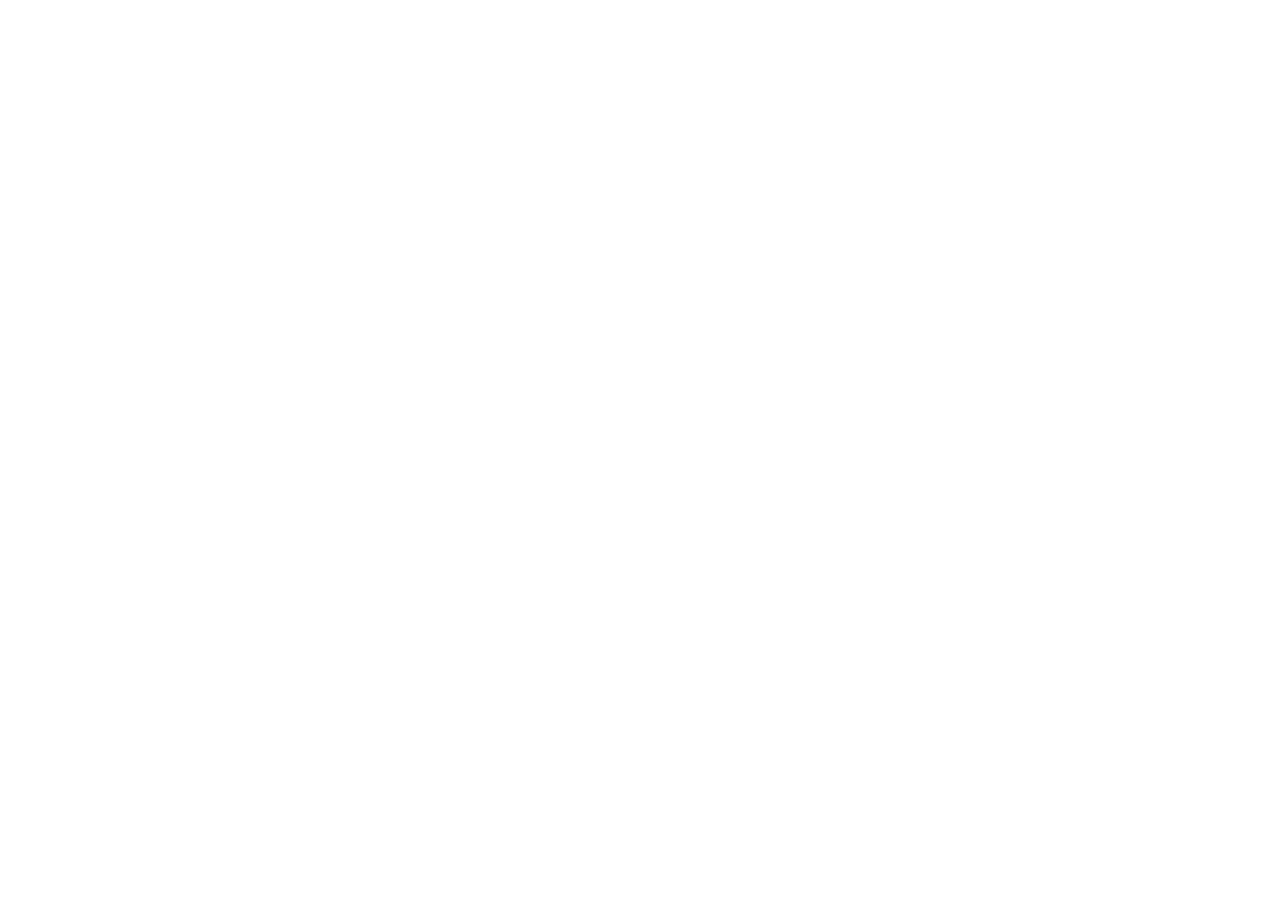
==== WebVisualizations/index.html @ 038affb7 "adding all files" ====
<!DOCTYPE html>
<html lang="en">
  <head>
    <meta charset="UTF-8" />
    <meta name="viewport" content="width=device-width, initial-scale=1.0" />
    <title>Document</title>
  </head>
  <body></body>
</html>
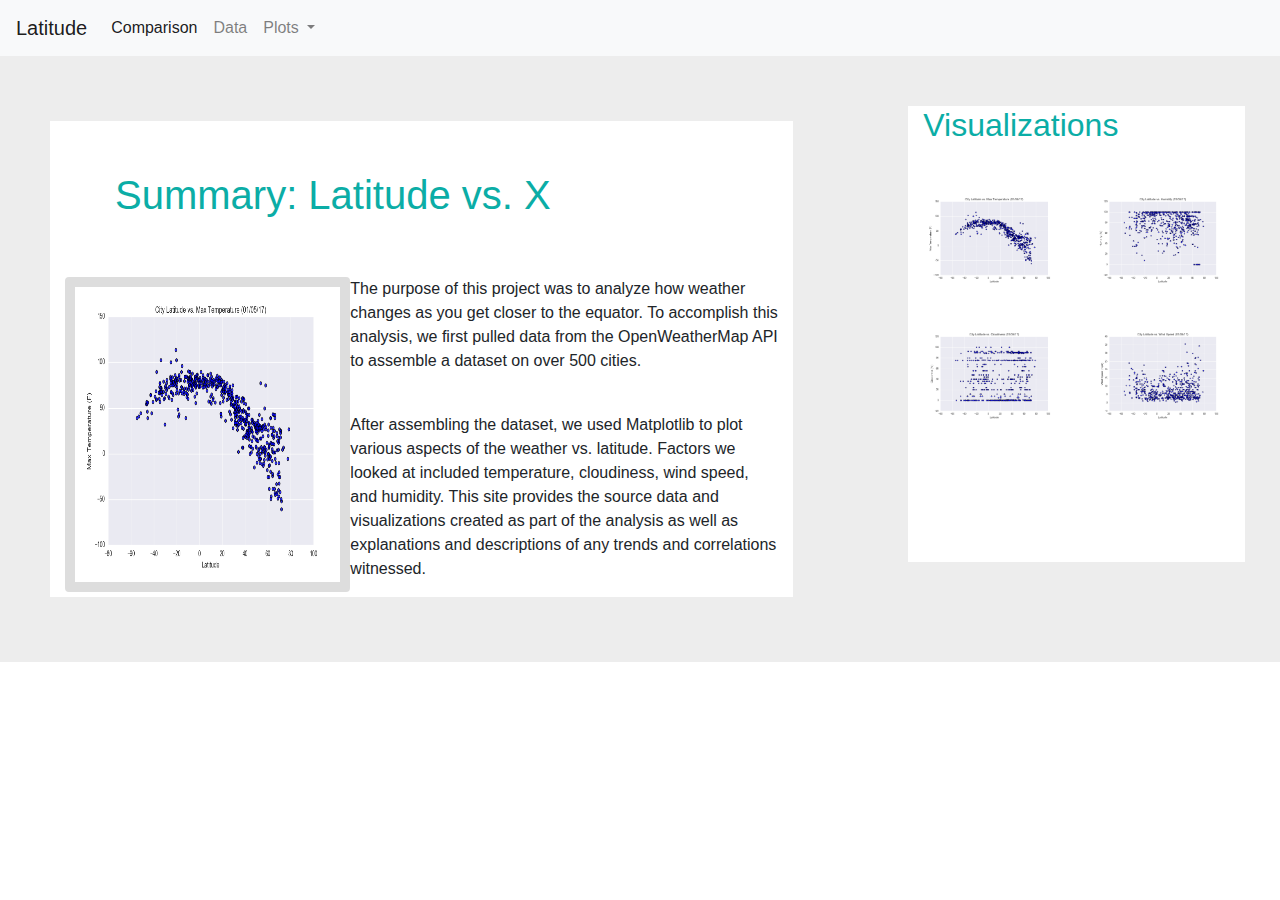
==== commit e22d7cd1: "updating index.html file" ====
--- a/WebVisualizations/index.html
+++ b/WebVisualizations/index.html
@@ -3,7 +3,128 @@
   <head>
     <meta charset="UTF-8" />
     <meta name="viewport" content="width=device-width, initial-scale=1.0" />
-    <title>Document</title>
+    <!-- Bootstrap CDN -->
+    <link rel="stylesheet" type="text/css" href="style.css" />
+    <link
+      rel="stylesheet"
+      href="https://stackpath.bootstrapcdn.com/bootstrap/4.4.1/css/bootstrap.min.css"
+      integrity="sha384-Vkoo8x4CGsO3+Hhxv8T/Q5PaXtkKtu6ug5TOeNV6gBiFeWPGFN9MuhOf23Q9Ifjh"
+      crossorigin="anonymous"
+    />
+    <script
+      src="https://code.jquery.com/jquery-3.3.1.slim.min.js"
+      integrity="sha384-q8i/X+965DzO0rT7abK41JStQIAqVgRVzpbzo5smXKp4YfRvH+8abtTE1Pi6jizo"
+      crossorigin="anonymous"
+    ></script>
+    <script
+      src="https://cdnjs.cloudflare.com/ajax/libs/popper.js/1.14.7/umd/popper.min.js"
+      integrity="sha384-UO2eT0CpHqdSJQ6hJty5KVphtPhzWj9WO1clHTMGa3JDZwrnQq4sF86dIHNDz0W1"
+      crossorigin="anonymous"
+    ></script>
+    <script
+      src="https://stackpath.bootstrapcdn.com/bootstrap/4.3.1/js/bootstrap.min.js"
+      integrity="sha384-JjSmVgyd0p3pXB1rRibZUAYoIIy6OrQ6VrjIEaFf/nJGzIxFDsf4x0xIM+B07jRM"
+      crossorigin="anonymous"
+    ></script>
+
+    <title>Latitude</title>
   </head>
-  <body></body>
+  <body>
+    <nav class="navbar navbar-expand-lg navbar-light bg-light">
+      <a class="navbar-brand" href="index.html">Latitude</a>
+      <button
+        class="navbar-toggler"
+        type="button"
+        data-toggle="collapse"
+        data-target="#navbarNavDropdown"
+        aria-controls="navbarNavDropdown"
+        aria-expanded="false"
+        aria-label="Toggle navigation"
+      >
+        <span class="navbar-toggler-icon"></span>
+      </button>
+      <div class="collapse navbar-collapse" id="navbarNavDropdown">
+        <ul class="navbar-nav">
+          <li class="nav-item active">
+            <a class="nav-link" href="comparison.html"
+              >Comparison <span class="sr-only">(current)</span></a
+            >
+          </li>
+          <li class="nav-item">
+            <a class="nav-link" href="data.html">Data</a>
+          </li>
+          <li class="nav-item dropdown">
+            <a
+              class="nav-link dropdown-toggle"
+              href="#"
+              id="navbarDropdownMenuLink"
+              data-toggle="dropdown"
+              aria-haspopup="true"
+              aria-expanded="false"
+            >
+              Plots
+            </a>
+            <div class="dropdown-menu" aria-labelledby="navbarDropdownMenuLink">
+              <a class="dropdown-item" href="temp.html">Temperature</a>
+              <a class="dropdown-item" href="humidity.html">Humidity</a>
+              <a class="dropdown-item" href="cloudiness.html">Cloudiness</a>
+              <a class="dropdown-item" href="wind.html">Wind Speed</a>
+            </div>
+          </li>
+        </ul>
+      </div>
+    </nav>
+
+    <div class="row my-row">
+      <div class="col-md-8 col-sm-6 my-col">
+        <h1>Summary: Latitude vs. X</h1>
+        <img src="Resources/assets:images/Fig1.png" alt="lat-temp graph" />
+        <p>
+          The purpose of this project was to analyze how weather changes as you
+          get closer to the equator. To accomplish this analysis, we first
+          pulled data from the OpenWeatherMap API to assemble a dataset on over
+          500 cities.
+        </p>
+        <br />
+        <p>
+          After assembling the dataset, we used Matplotlib to plot various
+          aspects of the weather vs. latitude. Factors we looked at included
+          temperature, cloudiness, wind speed, and humidity. This site provides
+          the source data and visualizations created as part of the analysis as
+          well as explanations and descriptions of any trends and correlations
+          witnessed.
+        </p>
+      </div>
+      <div class="col-md-4 col-sm-6 my-col">
+        <h2>Visualizations</h2>
+        <div class="row">
+          <div class="col">
+            <a href="temp.html"
+              ><img src="Resources/assets:images/Fig1.png" alt="temp graph" />
+            </a>
+          </div>
+          <div class="col">
+            <a href="humidity.html"
+              ><img src="Resources/assets:images/Fig2.png" alt="humidity graph"
+            /></a>
+          </div>
+          <div class="w-100"></div>
+          <div class="col">
+            <a href="cloudiness.html"
+              ><img
+                src="Resources/assets:images/Fig3.png"
+                alt="cloudiness graph"
+            /></a>
+          </div>
+          <div class="col">
+            <a href="wind.html"
+              ><img
+                src="Resources/assets:images/Fig4.png"
+                alt="wind speed graph"
+            /></a>
+          </div>
+        </div>
+      </div>
+    </div>
+  </body>
 </html>
--- a/WebVisualizations/style.css
+++ b/WebVisualizations/style.css
@@ -0,0 +1,99 @@
+.col-md-8 img {
+  float: left;
+  border: 10px solid #ddd;
+  border-radius: 4px;
+  padding: 0px;
+  width: 40%;
+  height: 35vh;
+}
+
+#picture-boxes {
+  border: 30px solid gold;
+  float: left;
+  border: 1px solid #ddd;
+  border-radius: 4px;
+  padding: 10px;
+  width: 100%;
+  height: 80vh;
+}
+
+/* Adding media queries to show the drop-down, and hide the navbar when the screen is smaller than 480 pixels */
+/*@media (max-width: 600px) {
+  .navbar li {
+    padding: 10px;
+  }
+
+/*.navbar ul {
+  visibility: hidden;
+}
+*/
+#nav-select {
+  visibility: visible;
+}
+
+.block {
+  width: 45%;
+  height: 50vh;
+  margin: 4px;
+  border: 1px solid black;
+  float: left;
+}
+
+.one {
+  background: yellow;
+}
+
+.two {
+  background: lightblue;
+  float: right;
+}
+
+.three {
+  background: orange;
+}
+
+.four {
+  background: red;
+  float: right;
+}
+
+.vis-img {
+  vertical-align: top;
+  display: inline-block;
+  text-align: center;
+  width: 45%;
+}
+
+h1 {
+  color: #0bada6;
+  font-family: sans-serif;
+  font-weight: 900;
+  padding: 50px;
+}
+h2 {
+  color: #0bada6;
+}
+
+p {
+  font-family: sans-serif;
+}
+
+.col-md-8 {
+  background: #fff;
+  border: 65px solid #ededed;
+}
+
+.col-md-4 {
+  position: relative;
+  background: #fff;
+  border: 50px solid #ededed;
+  border-bottom: 100px solid #ededed;
+}
+
+.col-md-4 img {
+  width: 100%;
+  display: block;
+  margin-left: auto;
+  margin-right: auto;
+  margin-top: 40px;
+}
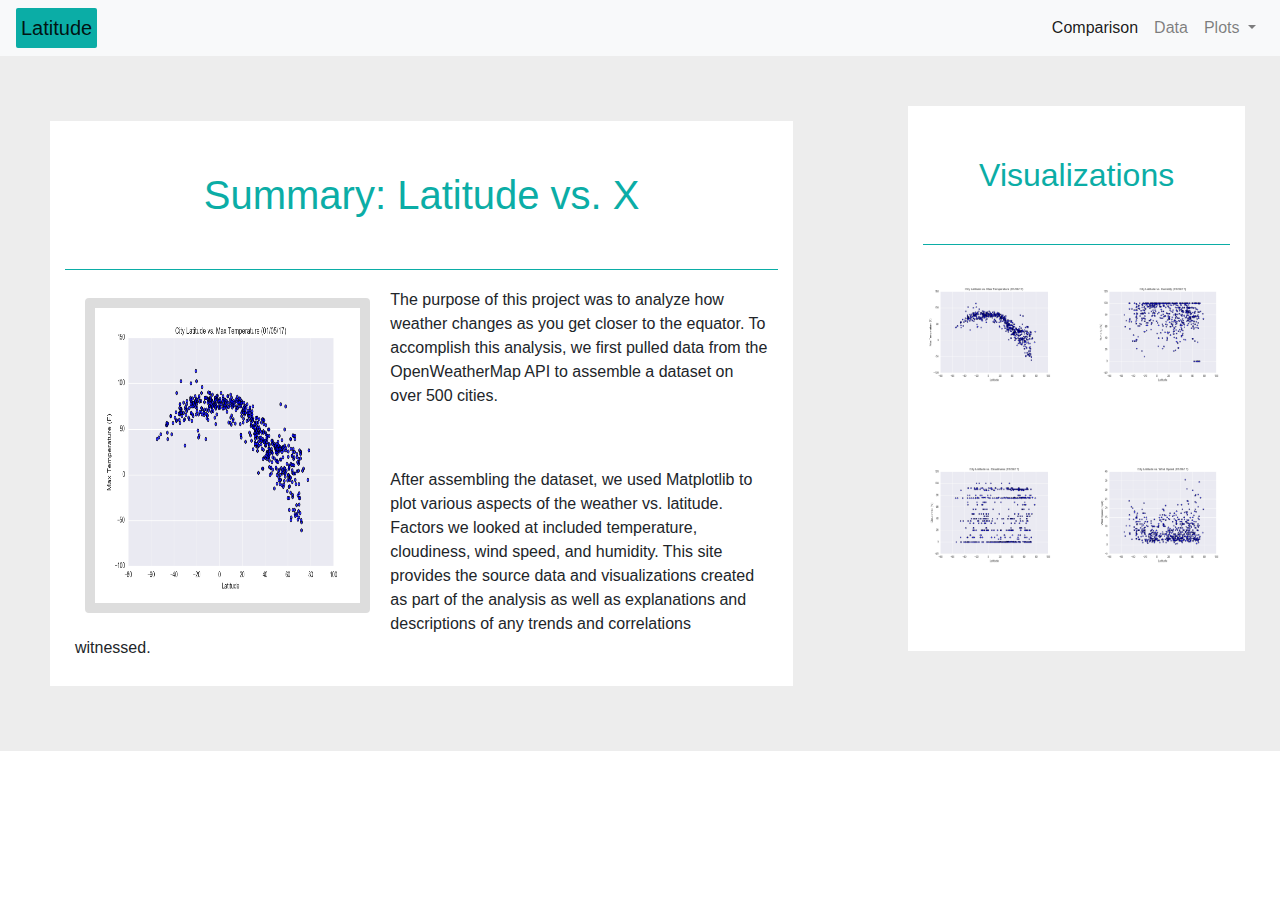
==== commit c1e15440: "project complete" ====
--- a/WebVisualizations/index.html
+++ b/WebVisualizations/index.html
@@ -28,7 +28,6 @@
     ></script>
 
     <title>Latitude</title>
-  </head>
   <body>
     <nav class="navbar navbar-expand-lg navbar-light bg-light">
       <a class="navbar-brand" href="index.html">Latitude</a>
@@ -44,7 +43,7 @@
         <span class="navbar-toggler-icon"></span>
       </button>
       <div class="collapse navbar-collapse" id="navbarNavDropdown">
-        <ul class="navbar-nav">
+        <ul class="nav navbar-nav ml-auto">
           <li class="nav-item active">
             <a class="nav-link" href="comparison.html"
               >Comparison <span class="sr-only">(current)</span></a
--- a/WebVisualizations/style.css
+++ b/WebVisualizations/style.css
@@ -1,81 +1,43 @@
+.navbar-brand {
+  background-color: #0bada6;
+  border-radius: 2px;
+  padding: 5px;
+}
+
 .col-md-8 img {
   float: left;
   border: 10px solid #ddd;
+  text-align: center;
   border-radius: 4px;
   padding: 0px;
   width: 40%;
   height: 35vh;
+  margin: 20px;
 }
 
-#picture-boxes {
-  border: 30px solid gold;
-  float: left;
-  border: 1px solid #ddd;
-  border-radius: 4px;
-  padding: 10px;
-  width: 100%;
-  height: 80vh;
+h1,
+h2 {
+  color: #0bada6;
+  font-family: "Arial Narrow Bold" sans-serif;
+  font-size: 25%;
+  font-weight: 100;
+  text-align: center;
+  padding: 50px;
+  border-bottom: 1px solid #0bada6;
 }
 
-/* Adding media queries to show the drop-down, and hide the navbar when the screen is smaller than 480 pixels */
-/*@media (max-width: 600px) {
-  .navbar li {
-    padding: 10px;
-  }
-
-/*.navbar ul {
-  visibility: hidden;
-}
-*/
-#nav-select {
-  visibility: visible;
-}
-
-.block {
-  width: 45%;
-  height: 50vh;
-  margin: 4px;
-  border: 1px solid black;
-  float: left;
-}
-
-.one {
-  background: yellow;
-}
-
-.two {
-  background: lightblue;
-  float: right;
-}
-
-.three {
-  background: orange;
-}
-
-.four {
-  background: red;
-  float: right;
-}
-
-.vis-img {
-  vertical-align: top;
-  display: inline-block;
+h3 {
+  color: #0bada6;
+  font-family: "Arial Narrow Bold" sans-serif;
+  font-size: 25%;
+  font-weight: 100;
   text-align: center;
-  width: 45%;
-}
-
-h1 {
-  color: #0bada6;
-  font-family: sans-serif;
-  font-weight: 900;
   padding: 50px;
-}
-h2 {
-  color: #0bada6;
 }
 
 p {
   font-family: sans-serif;
+  padding: 10px;
 }
 
 .col-md-8 {
@@ -95,5 +57,38 @@
   display: block;
   margin-left: auto;
   margin-right: auto;
-  margin-top: 40px;
+  margin-top: 20%;
+  margin-bottom: 20%;
 }
+
+img {
+  width: 75%;
+  height: 75%;
+  display: block;
+  margin-left: auto;
+  margin-right: auto;
+  padding-bottom: 30px;
+}
+
+.col-sm-6.col-md-6 {
+  padding: 10px;
+  border: 2px solid #000;
+}
+
+/* Adding media queries to show the drop-down, and hide the navbar when the screen is smaller than 480 pixels */
+@media (max-width: 600px) {
+  .navbar.navbar {
+    background-color: #0bada6 !important;
+    border-radius: 2px;
+    padding: 5px;
+  }
+
+  .dropdown-menu {
+    background-color: #ededed !important;
+    border: 10px solid #0000 !important;
+  }
+
+  .dropdown-item {
+    border: 5px solid #0bada6 !important;
+  }
+}
